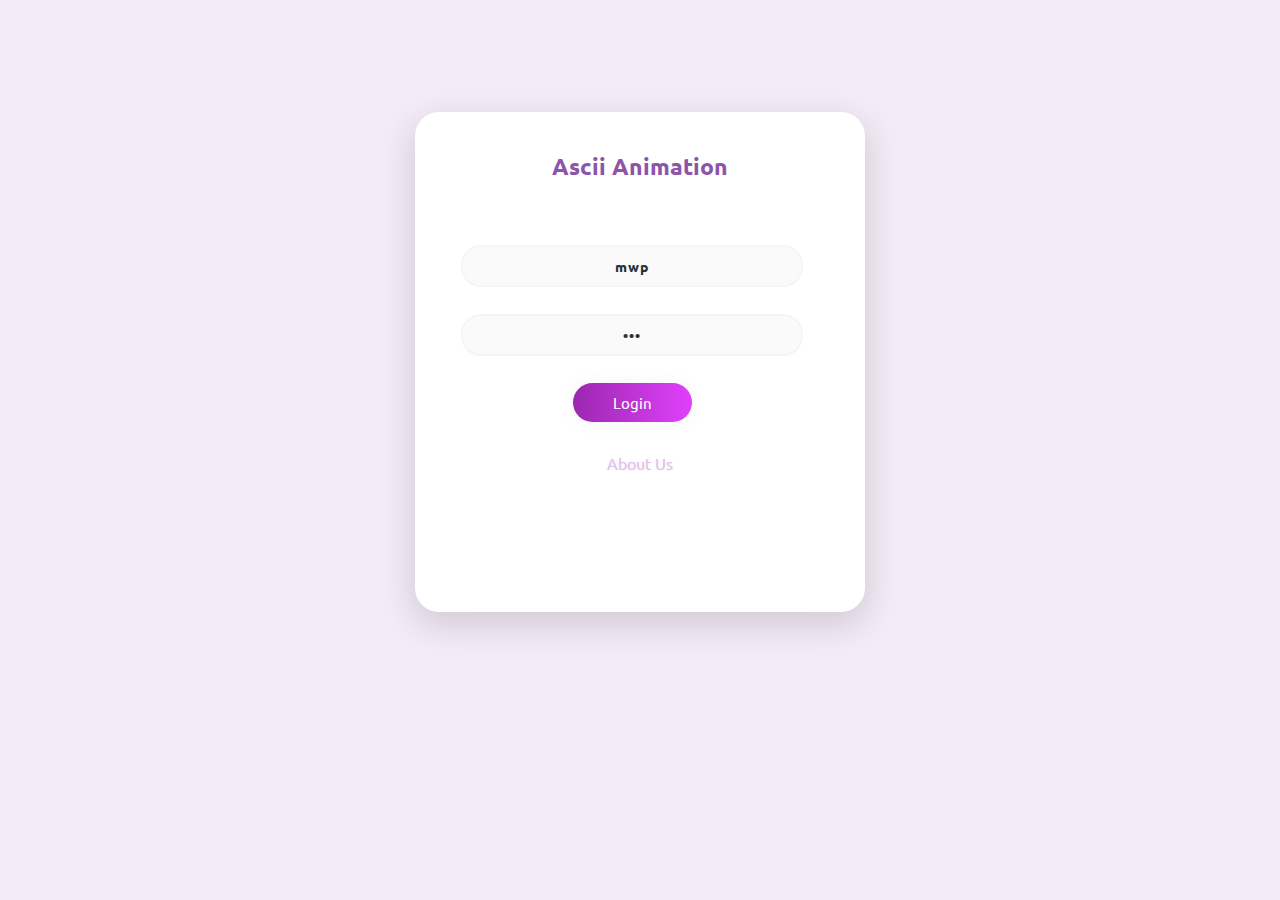
==== index.html @ 0d1c407d "Merge 53aeda6a1ea26141ac98f26a5c07bd86cf608b1b into e88718930fec87f2a946beec095477582e068a78" ====
<!DOCTYPE html>
<html lang="en">

<head>
    <meta charset="UTF-8">
    <meta name="viewport" content="width=device-width, initial-scale=1.0">
    <meta http-equiv="X-UA-Compatible" content="ie=edge">
    <link rel="stylesheet" href="mystyle.css">
    <link href="https://fonts.googleapis.com/css?family=Ubuntu" rel="stylesheet">
    <title>Animation SPA</title>
    <script src="script.js"></script>
</head>

<body>
    <div id="outlet">Loading...</div>
</body>

</html>
---- mystyle.css ----
body {
  background-color: #F3EBF6;
  font-family: 'Ubuntu', sans-serif;
}

.main {
  background-color: #FFFFFF;
  width: 450px;
  height: 500px;
  margin: 7em auto;
  border-radius: 1.5em;
  box-shadow: 0px 11px 35px 2px rgba(0, 0, 0, 0.14);
}
.main2 {
  background-color: #FFFFFF;
  width: 70%;
  height: 70%;
  margin: 7em auto;
  border-radius: 1.5em;
  box-shadow: 0px 11px 35px 2px rgba(0, 0, 0, 0.14);
}
.sign {
  text-align: center;
  padding-top: 40px;
  color: #8C55AA;
  font-family: 'Ubuntu', sans-serif;
  font-weight: bold;
  font-size: 23px;
}
a {
  text-shadow: 0px 0px 3px rgba(117, 117, 117, 0.12);
  color: #E1BEE7;
  text-decoration: none
}
textarea {
  padding-left: 25%;
  width: 50%;
  height:500px;
  background-color:#FFFFFF;
  border-radius: 1.5em;
  box-shadow: #E040FB;
  border: #FFFFFF;
  resize: none; 
}
.un {
width: 76%;
color: rgb(38, 50, 56);
font-weight: 700;
font-size: 14px;
letter-spacing: 1px;
background: rgba(136, 126, 126, 0.04);
padding: 10px 20px;
border: none;
border-radius: 20px;
outline: none;
box-sizing: border-box;
border: 2px solid rgba(0, 0, 0, 0.02);
margin-bottom: 50px;
margin-left: 46px;
text-align: center;
margin-bottom: 27px;
font-family: 'Ubuntu', sans-serif;
}

form.form1 {
  padding-top: 40px;
}

.pass {
      width: 76%;
color: rgb(38, 50, 56);
font-weight: 700;
font-size: 14px;
letter-spacing: 1px;
background: rgba(136, 126, 126, 0.04);
padding: 10px 20px;
border: none;
border-radius: 20px;
outline: none;
box-sizing: border-box;
border: 2px solid rgba(0, 0, 0, 0.02);
margin-bottom: 50px;
margin-left: 46px;
text-align: center;
margin-bottom: 27px;
font-family: 'Ubuntu', sans-serif;
}


.un:focus, .pass:focus {
  border: 2px solid rgba(0, 0, 0, 0.18) !important;
  
}

.submit {
cursor: pointer;
  border-radius: 5em;
  color: #fff;
  background: linear-gradient(to right, #9C27B0, #E040FB);
  border: 0;
  padding-left: 40px;
  padding-right: 40px;
  padding-bottom: 10px;
  padding-top: 10px;
  font-family: 'Ubuntu', sans-serif;
  margin-left: 35%;
  font-size: 15px;
  box-shadow: 0 0 20px 1px rgba(0, 0, 0, 0.04);
  text-shadow: 0px 0px 3px rgba(117, 117, 117, 0.12);
  text-decoration: black
  
  
}

.submit2 {
  cursor: pointer;
    border-radius: 5em;
    color: #fff;
    background: linear-gradient(to right, #9C27B0, #E040FB);
    border: 0;
    padding-left: 40px;
    padding-right: 40px;
    padding-bottom: 10px;
    padding-top: 10px;
    font-family: 'Ubuntu', sans-serif;
    margin-left: 20%;
    font-size: 15px;
    box-shadow: 0 0 20px 1px rgba(0, 0, 0, 0.04);
    text-shadow: 0px 0px 3px rgba(117, 117, 117, 0.12);
    text-decoration: black
    
    
  }

.contact {
  text-align: center;
  text-shadow: 0px 0px 3px rgba(117, 117, 117, 0.12);
  color: #E1BEE7;
  padding-top: 15px;
}


@media (max-width: 600px) {
  .main {
      border-radius: 0px;
  }}
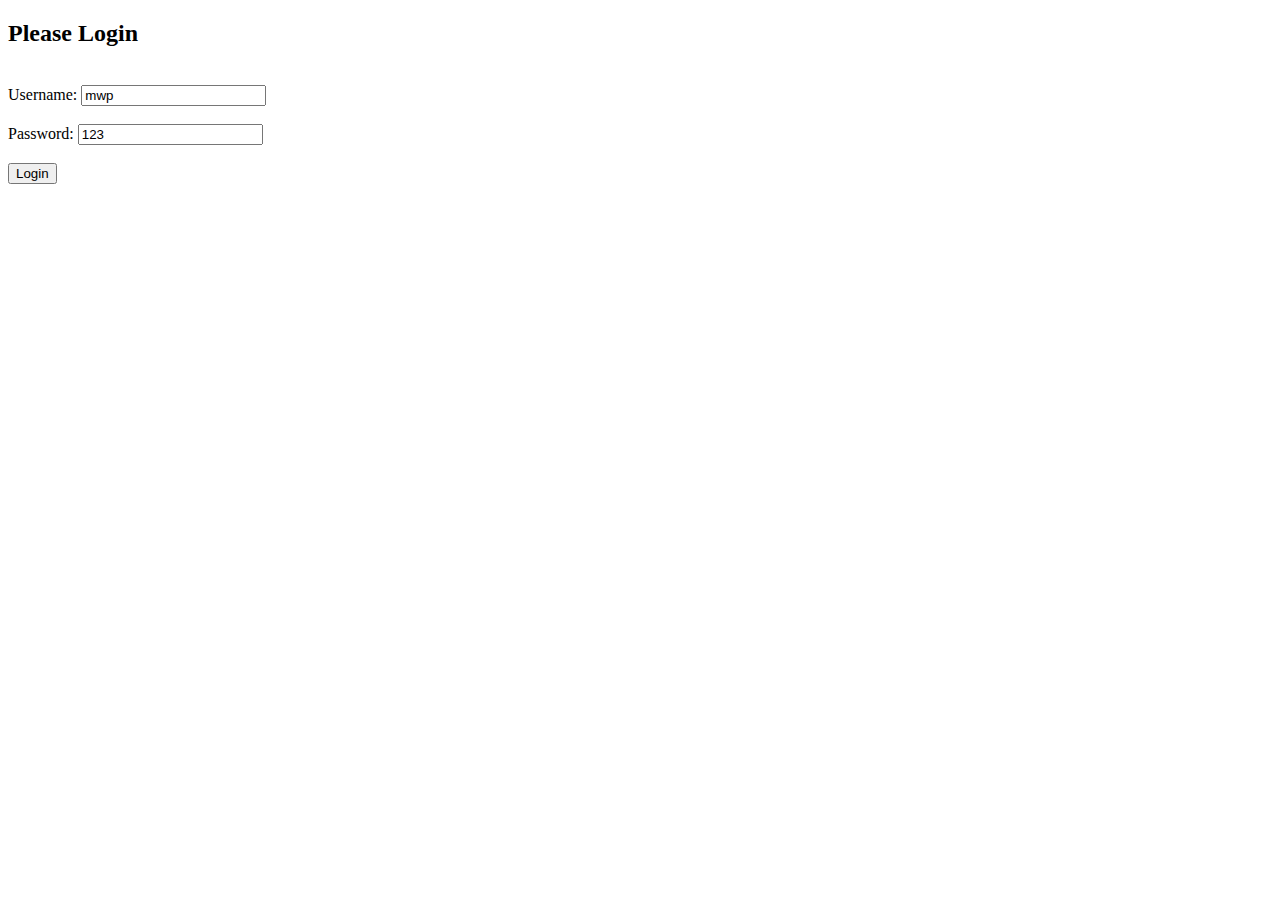
==== commit c9dd6fc9: "Merge 0645700aa07984ddc06c86f9742363c13099047e into e88718930fec87f2a946beec095477582e068a78" ====
--- a/index.html
+++ b/index.html
@@ -1,17 +1,16 @@
 <!DOCTYPE html>
-<html lang="en">
+<html lang="en-us">
 
 <head>
     <meta charset="UTF-8">
-    <meta name="viewport" content="width=device-width, initial-scale=1.0">
-    <meta http-equiv="X-UA-Compatible" content="ie=edge">
-    <link rel="stylesheet" href="mystyle.css">
-    <link href="https://fonts.googleapis.com/css?family=Ubuntu" rel="stylesheet">
+
     <title>Animation SPA</title>
+   
     <script src="script.js"></script>
 </head>
 
 <body>
+    
     <div id="outlet">Loading...</div>
 </body>
 
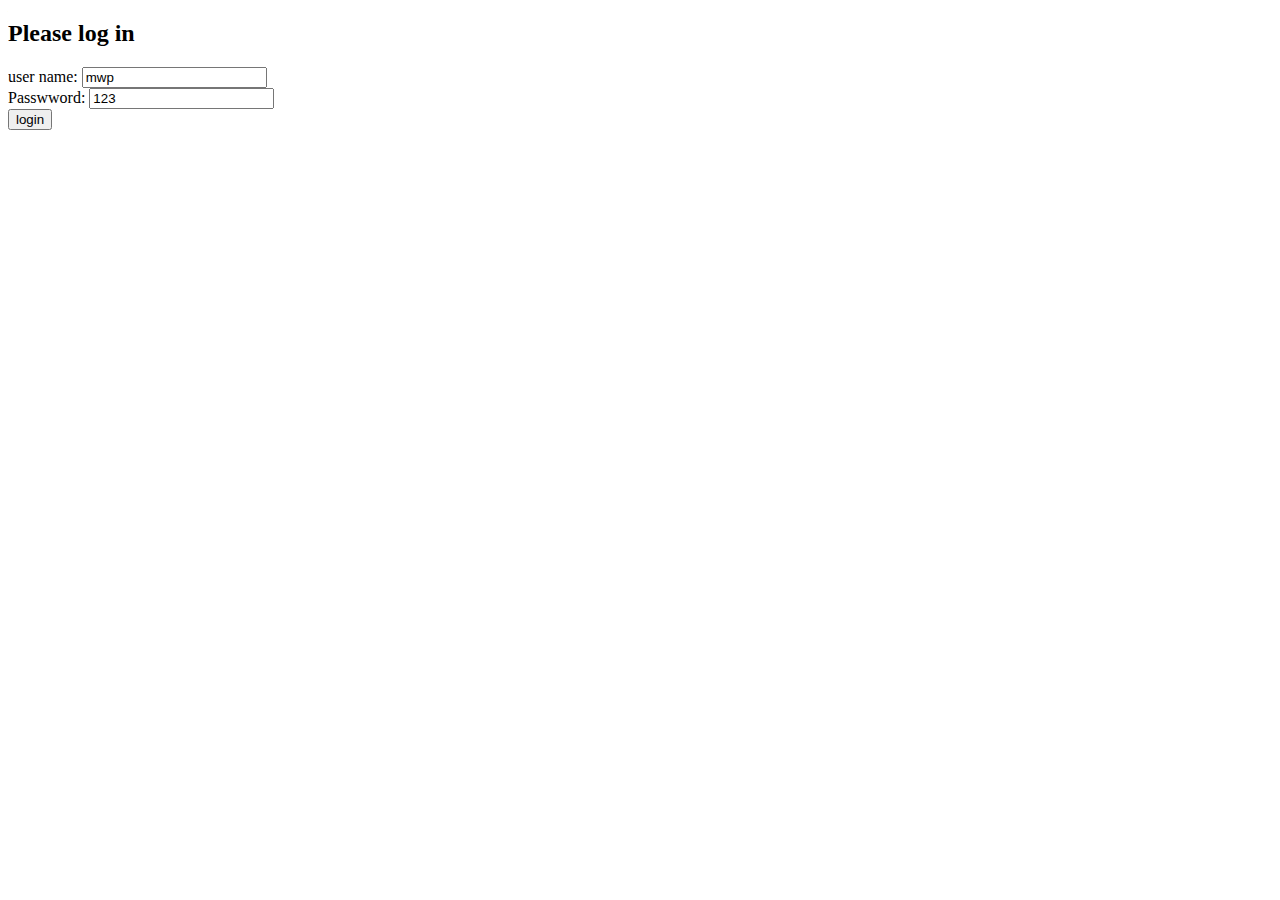
==== commit d25fb30d: "Merge 4d436401eb896a762abb97d779d37a9db5e540d4 into e88718930fec87f2a946beec095477582e068a78" ====
--- a/index.html
+++ b/index.html
@@ -1,17 +1,17 @@
 <!DOCTYPE html>
-<html lang="en-us">
+<html lang="en">
 
 <head>
     <meta charset="UTF-8">
-
+    <meta name="viewport" content="width=device-width, initial-scale=1.0">
+    <meta http-equiv="X-UA-Compatible" content="ie=edge">
     <title>Animation SPA</title>
-   
-    <script src="script.js"></script>
+    
 </head>
 
 <body>
-    
     <div id="outlet">Loading...</div>
+    <script src="script.js"></script>
 </body>
 
 </html>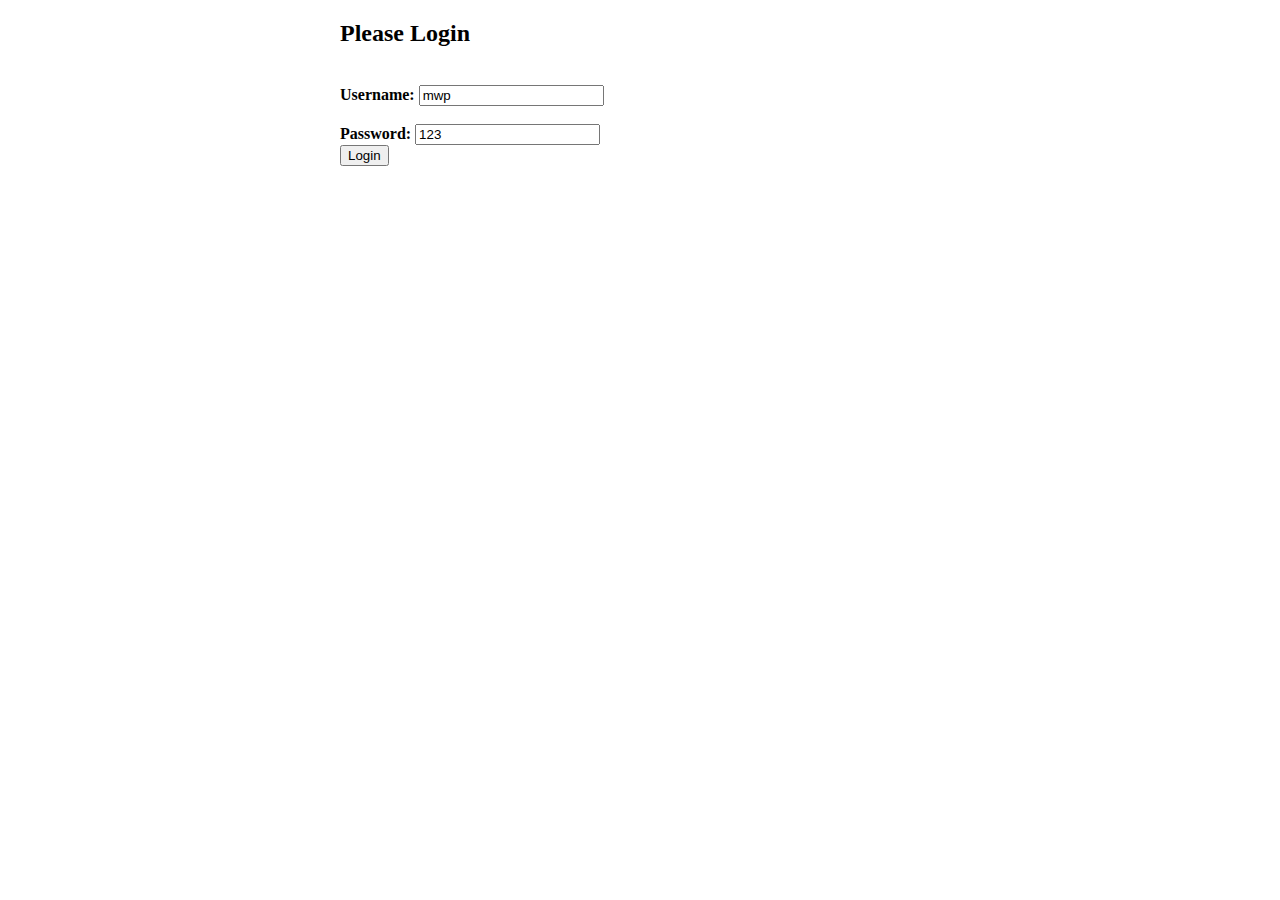
==== commit f7fef6d3: "daily progress updated readme file" ====
--- a/index.html
+++ b/index.html
@@ -6,12 +6,18 @@
     <meta name="viewport" content="width=device-width, initial-scale=1.0">
     <meta http-equiv="X-UA-Compatible" content="ie=edge">
     <title>Animation SPA</title>
-    
+    <script defer src="script.js"></script>
 </head>
 
 <body>
+    <!-- <script>
+        if ("geolocation" in navigator) {
+            console.log("available");
+        } else {
+            console.log("not")
+        }
+    </script> -->
     <div id="outlet">Loading...</div>
-    <script src="script.js"></script>
 </body>
 
 </html>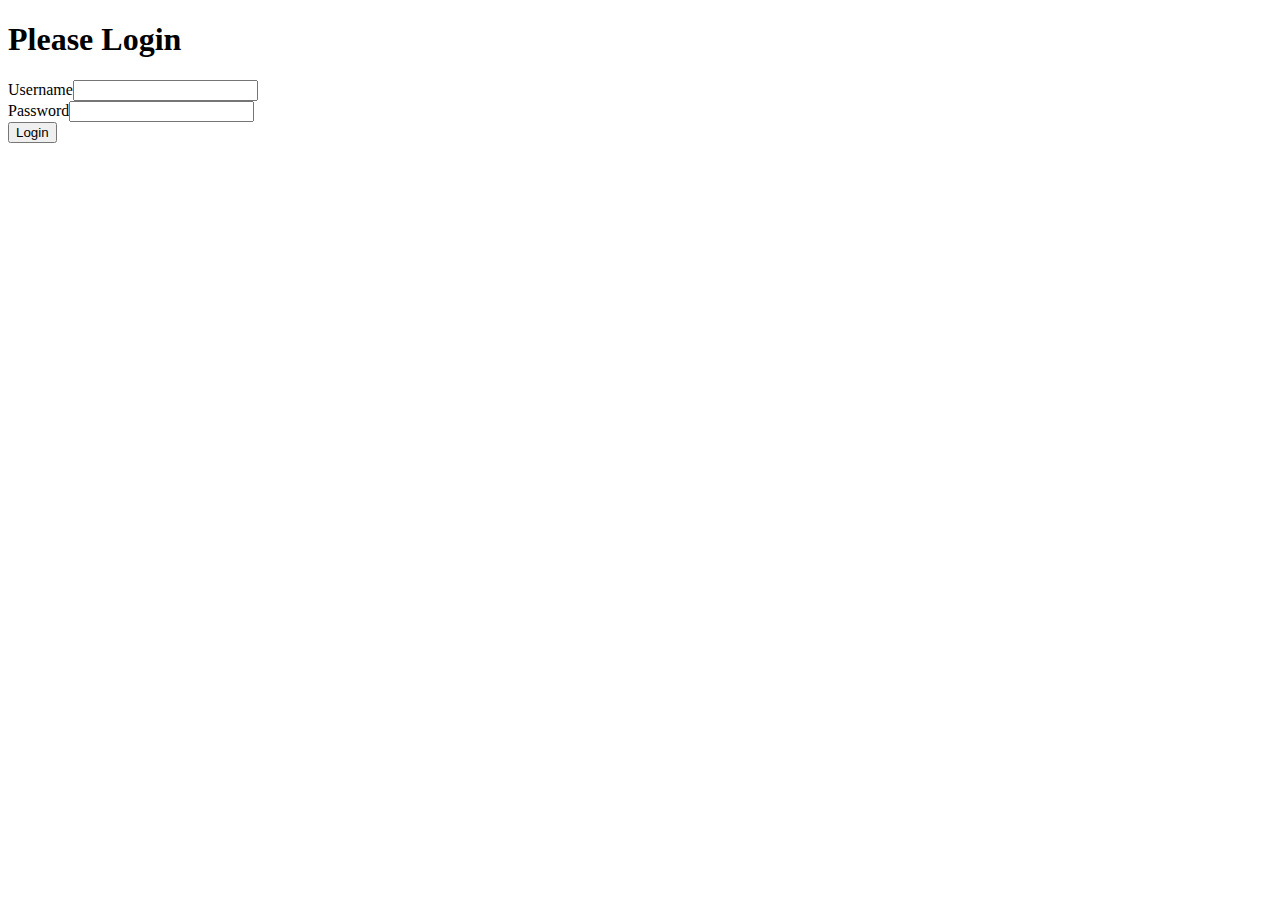
==== commit 2f4a95d6: "getting token and sample templates" ====
--- a/index.html
+++ b/index.html
@@ -10,13 +10,6 @@
 </head>
 
 <body>
-    <!-- <script>
-        if ("geolocation" in navigator) {
-            console.log("available");
-        } else {
-            console.log("not")
-        }
-    </script> -->
     <div id="outlet">Loading...</div>
 </body>
 
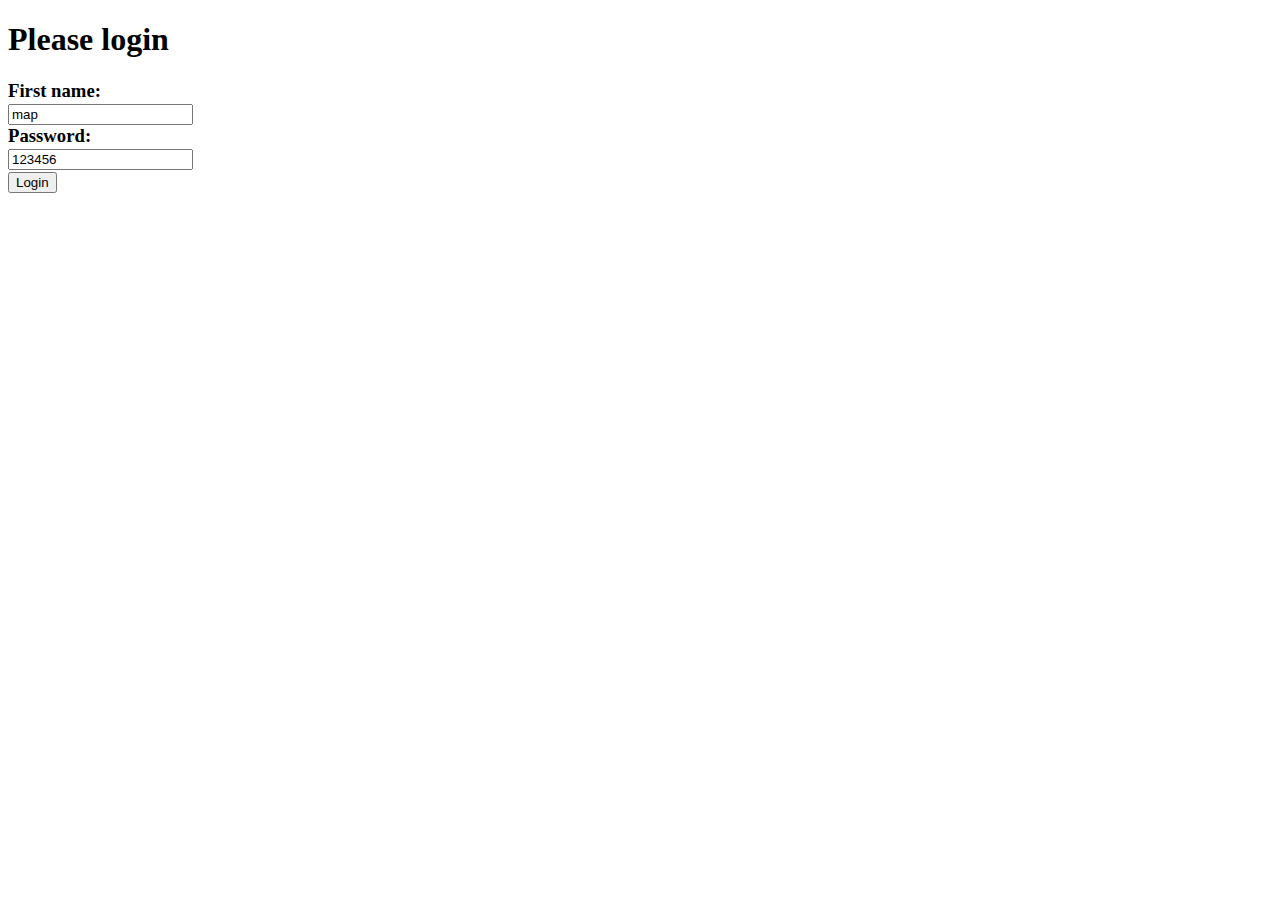
==== commit c27a062e: "worked on login page and location today. I have some work to do on animation. Let's hope i can finis" ====
--- a/index.html
+++ b/index.html
@@ -6,7 +6,7 @@
     <meta name="viewport" content="width=device-width, initial-scale=1.0">
     <meta http-equiv="X-UA-Compatible" content="ie=edge">
     <title>Animation SPA</title>
-    <script defer src="script.js"></script>
+    <script src="script.js"></script>
 </head>
 
 <body>
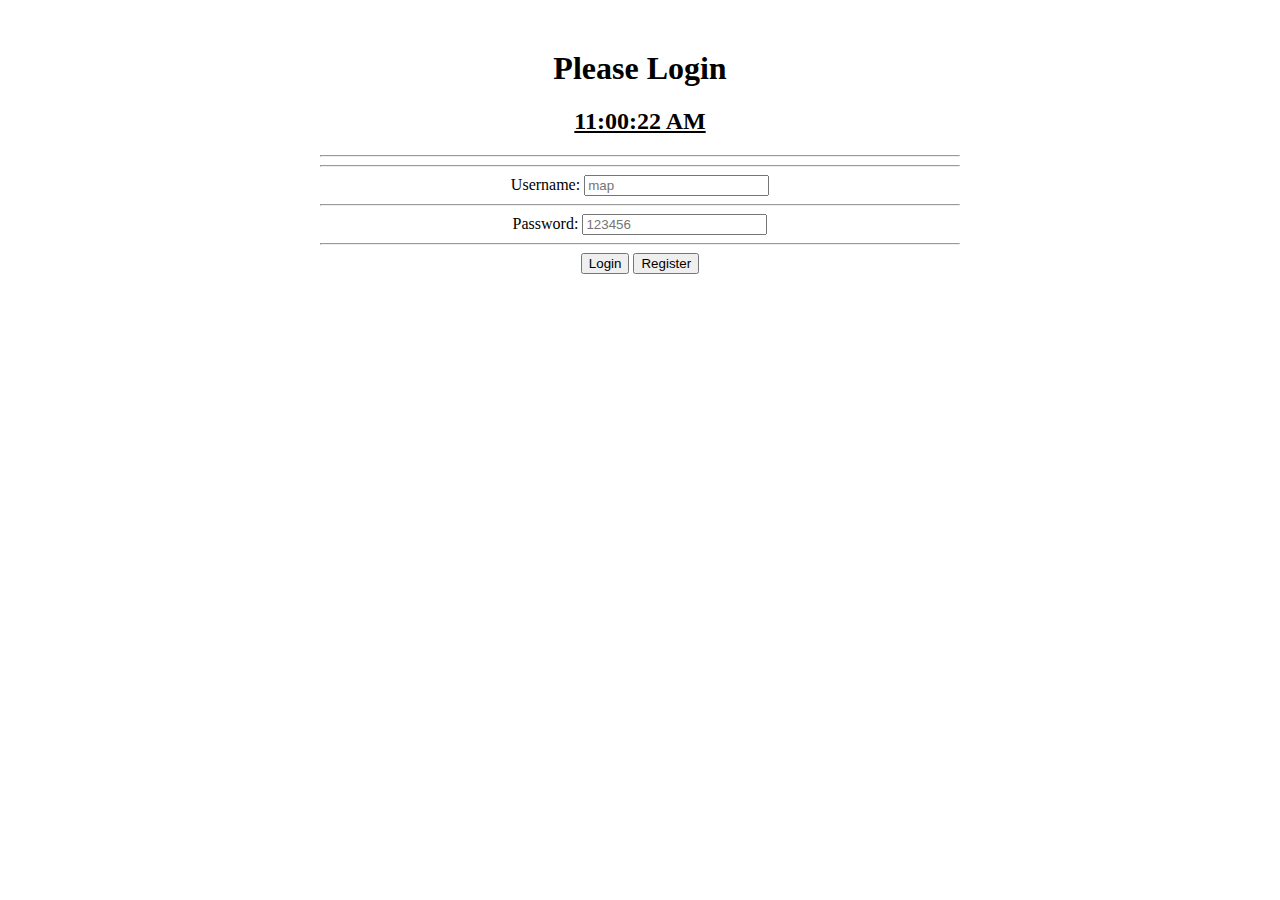
==== commit 5a027e9b: "i commopelted the fetch process now am working on animation part" ====
--- a/index.html
+++ b/index.html
@@ -6,11 +6,10 @@
     <meta name="viewport" content="width=device-width, initial-scale=1.0">
     <meta http-equiv="X-UA-Compatible" content="ie=edge">
     <title>Animation SPA</title>
-    <script src="script.js"></script>
+    <script  src="script.js"></script> 
 </head>
-
 <body>
-    <div id="outlet">Loading...</div>
+    <div id="outlet">Loading....</div>
 </body>
 
 </html>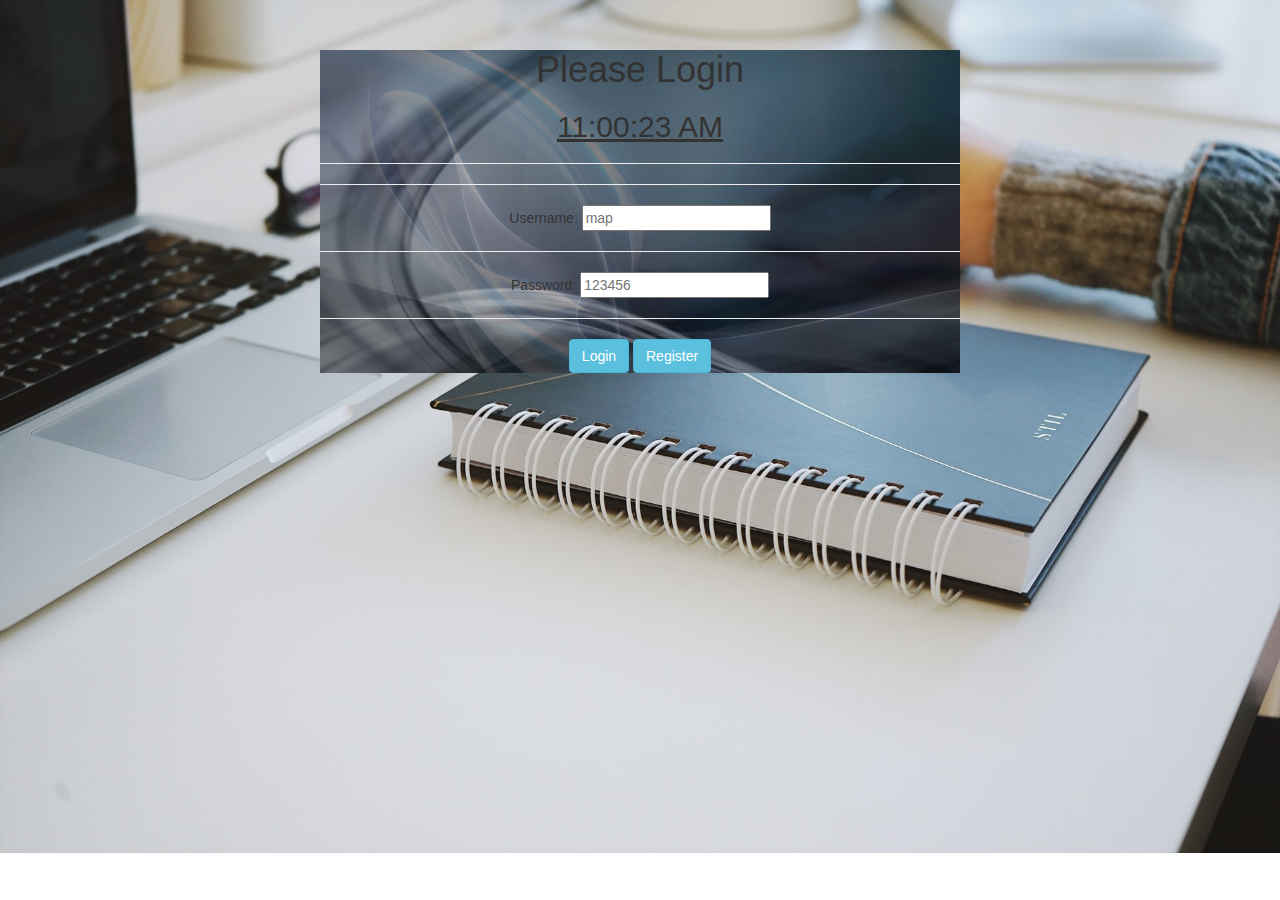
==== commit d3a023b5: "Merge d13b8d8b84a6ac4050180a7a2f2040d3d7b21197 into e88718930fec87f2a946beec095477582e068a78" ====
--- a/index.html
+++ b/index.html
@@ -6,6 +6,7 @@
     <meta name="viewport" content="width=device-width, initial-scale=1.0">
     <meta http-equiv="X-UA-Compatible" content="ie=edge">
     <title>Animation SPA</title>
+    <link rel = "stylesheet" href = "https://maxcdn.bootstrapcdn.com/bootstrap/3.3.6/css/bootstrap.min.css"/>
     <script  src="script.js"></script> 
 </head>
 <body>
